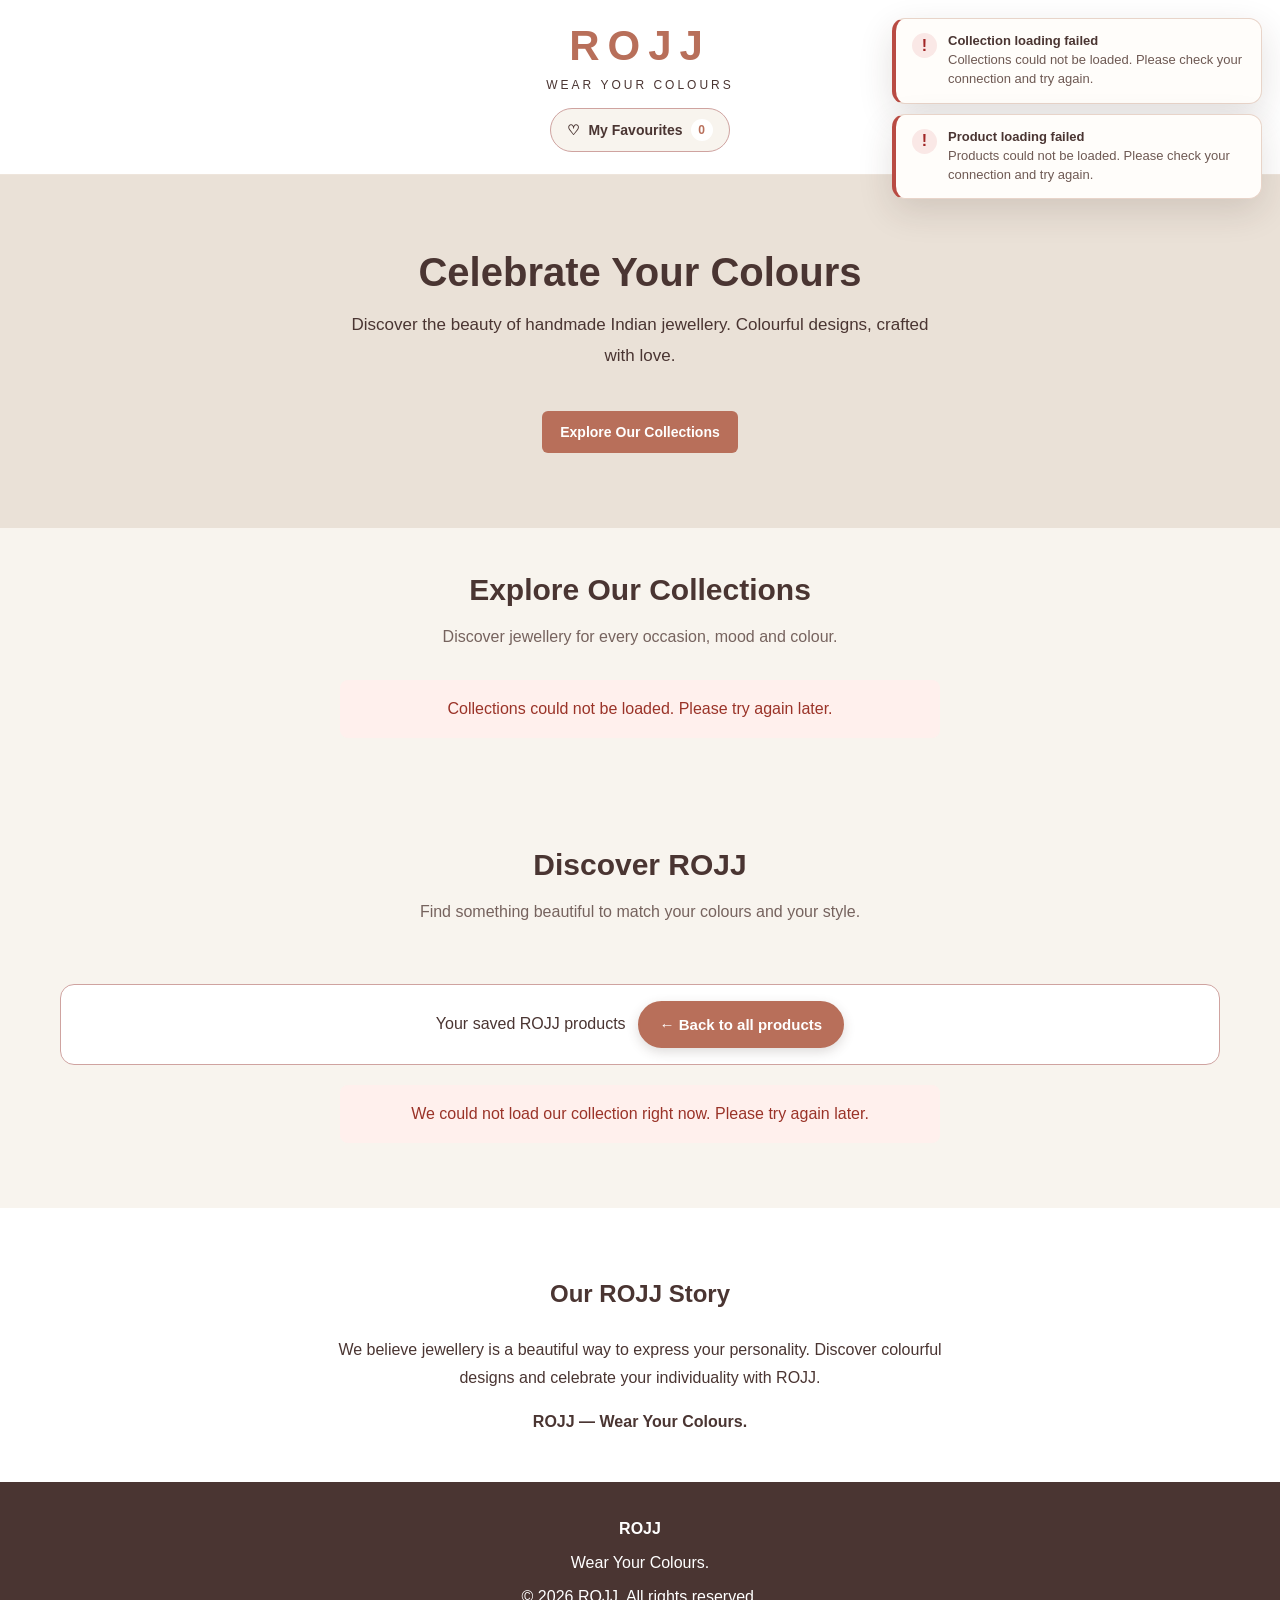
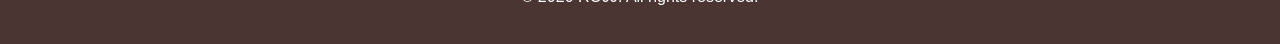
==== index.html @ 96a54e01 "Update index.html" ====
<!DOCTYPE html>
<html lang="en">
<head>
<meta charset="UTF-8">
<meta name="viewport" content="width=device-width, initial-scale=1.0">
<meta name="theme-color" content="#F8F4EE">
<title>ROJJ – Wear Your Colours</title>
<meta name="description" content="Discover colourful handmade Indian jewellery by ROJJ. Wear Your Colours.">

<style>
*{box-sizing:border-box}
:root{--terracotta:#B86F5A;--rose:#CFA3A0;--brown:#4A3532;--ivory:#F8F4EE;--sand:#EAE1D7;--white:#FFFFFF}
body{margin:0;font-family:Arial,sans-serif;background:var(--ivory);color:var(--brown)}
header{padding:22px 20px;text-align:center;background:white;border-bottom:1px solid #eee5dc}
.logo{margin:0;font-size:42px;letter-spacing:8px;color:var(--terracotta)}
.tagline{margin-top:8px;letter-spacing:3px;font-size:12px}
.header-actions{display:flex;justify-content:center;margin-top:16px}
.favourites-top-button{display:inline-flex;align-items:center;gap:8px;border:1px solid var(--rose);background:var(--ivory);color:var(--brown);border-radius:999px;padding:10px 16px;font-weight:bold;cursor:pointer;font-size:14px}
.favourites-top-button:hover,.favourites-top-button[aria-pressed="true"]{background:var(--terracotta);color:white}
.favourite-count{display:inline-flex;min-width:22px;height:22px;padding:0 6px;align-items:center;justify-content:center;border-radius:999px;background:white;color:var(--terracotta);font-size:12px}
.hero{text-align:center;padding:75px 20px;background:var(--sand)}
.hero h2{font-size:40px;margin:0 0 15px}
.hero p{font-size:17px;line-height:1.8;max-width:600px;margin:0 auto 22px}
.section{padding:45px 20px;text-align:center;max-width:1200px;margin:auto}
.section-heading{font-size:30px;margin:0 0 12px}
.section-intro{color:#76635e;line-height:1.7;margin-bottom:30px}
#loading,#collections-loading{padding:25px;color:#76635e}
#error-message,#collections-error{display:none;padding:20px;color:#9a3328;background:#fff0ed;border-radius:8px;margin:20px auto;max-width:600px}
#empty-message{display:none;padding:25px;background:white;border-radius:10px;max-width:500px;margin:25px auto}
.collection-grid{display:grid;grid-template-columns:repeat(4,minmax(0,1fr));gap:18px;text-align:left}
.collection-card{display:flex;flex-direction:column;justify-content:center;min-height:145px;padding:24px 18px;border-radius:12px;border:1px solid #eee5dc;background:white;color:var(--brown);text-decoration:none;box-shadow:0 4px 16px #4a35320d;transition:transform .2s}
.collection-card:hover{transform:translateY(-3px)}
.collection-card h3{margin:0 0 8px;color:var(--terracotta);font-size:19px}
.collection-card p{margin:0;color:#76635e;font-size:13px;line-height:1.6}
.product-grid{display:grid;grid-template-columns:repeat(3,minmax(0,1fr));gap:24px;text-align:left}
.product{background:white;border-radius:12px;overflow:hidden;border:1px solid #eee5dc;box-shadow:0 4px 16px #4a35320d;display:flex;flex-direction:column}
.product-image,.image-placeholder{width:100%;height:260px;object-fit:cover;background:var(--sand);display:flex;justify-content:center;align-items:center;text-align:center;color:var(--terracotta);font-size:25px;letter-spacing:5px}
.product-image{display:block}
  /* ROJJ 3-image product gallery */
.product-gallery{
  position:relative;
  width:100%;
  height:260px;
  background:var(--sand);
  overflow:hidden;
}
.product-gallery .product-image{
  width:100%;
  height:100%;
  object-fit:cover;
  cursor:zoom-in;
}
.gallery-arrow{
  position:absolute;
  top:50%;
  transform:translateY(-50%);
  width:36px;
  height:36px;
  border:0;
  border-radius:50%;
  background:#fffdfaE8;
  color:#4A3532;
  font-size:23px;
  cursor:pointer;
  box-shadow:0 2px 10px #0002;
}
.gallery-prev{left:10px}
.gallery-next{right:10px}
.gallery-count{
  position:absolute;
  bottom:10px;
  right:10px;
  background:#4A3532CC;
  color:white;
  padding:5px 10px;
  border-radius:20px;
  font-size:12px;
}
@media(max-width:800px){
  .product-gallery{height:220px}
}
@media(max-width:520px){
  .product-gallery{height:280px}
}
.product-details{padding:20px;display:flex;flex-direction:column;flex-grow:1}
.product-category{font-size:11px;letter-spacing:1.5px;text-transform:uppercase;color:var(--terracotta);margin-bottom:8px}
.product h3{font-size:19px;margin:0 0 10px;line-height:1.4}
.description{color:#76635e;font-size:14px;line-height:1.6;margin:0 0 15px}
.price-row{display:flex;align-items:center;flex-wrap:wrap;gap:9px;margin-top:auto}
.price{font-size:22px;color:var(--terracotta);font-weight:bold}
.mrp{color:#958681;font-size:14px;text-decoration:line-through}
.badge{display:inline-block;font-size:10px;letter-spacing:1px;padding:5px 8px;margin-bottom:10px;background:#f5e4dc;color:var(--brown);border-radius:4px;align-self:flex-start}
.button{display:inline-block;text-align:center;padding:13px 18px;background:var(--terracotta);color:white;text-decoration:none;border-radius:6px;margin-top:18px;font-weight:bold;border:0;cursor:pointer;font-size:14px}
.button:hover{background:var(--brown)}
.product .button,.favourite-button{width:100%}
.favourite-button{margin-top:12px;padding:11px 14px;border:1px solid var(--rose);border-radius:6px;background:white;color:var(--brown);cursor:pointer;font-weight:bold;font-size:14px}
.favourite-button:hover,.favourite-button.is-saved{background:#f8e9e7;color:#9f3e46;border-color:#d9a3a5}
.favourites-toolbar{display:flex;align-items:center;justify-content:center;gap:12px;flex-wrap:wrap;margin:0 0 20px;padding:16px;background:white;border:1px solid var(--rose);border-radius:14px}
.back-to-products{border:2px solid var(--terracotta);background:var(--terracotta);color:white;font-weight:bold;cursor:pointer;padding:13px 20px;border-radius:999px;font-size:15px;box-shadow:0 4px 12px #4a35322e}
.back-to-products:hover{background:var(--brown);border-color:var(--brown)}
.order-modal[hidden]{display:none!important}
.order-modal{position:fixed;inset:0;z-index:9999;display:flex;align-items:center;justify-content:center;padding:18px;background:#2318169e}
.order-modal-panel{position:relative;width:100%;max-width:540px;max-height:92vh;overflow-y:auto;background:white;border-radius:18px;padding:26px;text-align:left;box-shadow:0 16px 50px #0004}
.order-modal-panel h2{margin:0 34px 8px 0;color:var(--brown)}
.order-modal-panel p{line-height:1.5}
.order-close{position:absolute;right:14px;top:10px;border:0;background:#f5e9e5;border-radius:50%;width:38px;height:38px;font-size:24px;cursor:pointer}
.order-form label{display:block;font-weight:bold;margin:15px 0 7px;color:var(--brown)}
.order-form input,.order-form textarea{width:100%;padding:13px 14px;border:1px solid #d8c9c0;border-radius:10px;font:inherit;background:#fffdfa;color:var(--brown);transition:border-color .18s,box-shadow .18s,background .18s}
.order-form input:focus,.order-form textarea:focus{outline:none;border-color:var(--terracotta);background:#fff;box-shadow:0 0 0 3px #b86f5a24}
.order-form input[aria-invalid="true"]{border-color:#b42318;background:#fffafa}
.order-field-error{display:none;color:#a12626;font-size:13px;line-height:1.45;margin:6px 2px 0}
.order-field-error.visible{display:block}
.order-form input::placeholder{color:#a39791}
.order-modal-panel{background:linear-gradient(145deg,#fffdfa 0%,#fff 60%,#fbf2ed 100%);border:1px solid #eadbd2}
.order-modal-panel>p{color:#76635e}
#rojj-toast-region{position:fixed;top:18px;right:18px;z-index:20000;display:flex;flex-direction:column;gap:10px;width:min(370px,calc(100vw - 28px));pointer-events:none}
.rojj-toast{display:flex;align-items:flex-start;gap:11px;padding:14px 16px;background:#fffdfa;color:var(--brown);border:1px solid #e8d4c9;border-left:4px solid var(--terracotta);border-radius:13px;box-shadow:0 12px 35px #39231f24;animation:rojjToastIn .24s ease-out both;pointer-events:auto}
.rojj-toast-success{border-left-color:#64866a}.rojj-toast-error{border-left-color:#b94b43}
.rojj-toast-icon{display:flex;flex:0 0 25px;width:25px;height:25px;align-items:center;justify-content:center;border-radius:50%;background:#f5e5de;color:var(--terracotta);font-weight:bold}
.rojj-toast-success .rojj-toast-icon{background:#e8f2e7;color:#3c7445}.rojj-toast-error .rojj-toast-icon{background:#fae8e6;color:#a12626}
.rojj-toast-title{font-size:13px;font-weight:700;margin:0 0 3px}.rojj-toast-message{font-size:13px;line-height:1.45;color:#6e5953}
.rojj-toast-leaving{animation:rojjToastOut .45s ease-in forwards}
@keyframes rojjToastIn{from{opacity:0;transform:translateY(-8px)}to{opacity:1;transform:translateY(0)}}
@keyframes rojjToastOut{to{opacity:0;transform:translateY(-8px)}}
.order-submit{background:var(--terracotta);box-shadow:0 5px 14px #b86f5a30;transition:background .18s,transform .18s}
.order-submit:hover{background:var(--brown);transform:translateY(-1px)}
.order-form textarea{min-height:65px;resize:vertical}
.optional-label{font-weight:normal;color:#76635e;font-size:12px}
.form-error{display:none;color:#a12626;font-size:13px;margin:7px 0 0}
.order-submit{width:100%;margin-top:18px;padding:14px;border:0;border-radius:9px;background:var(--terracotta);color:white;font-size:16px;font-weight:bold;cursor:pointer}
.order-submit:disabled{opacity:.65;cursor:wait}
  .order-back{
  display:block;
  width:100%;
  margin-top:10px;
  padding:13px 16px;
  border:1px solid #CFA3A0;
  border-radius:9px;
  background:#FFF9F5;
  color:#4A3532;
  font-size:15px;
  font-weight:600;
  cursor:pointer;
  transition:background .2s,transform .2s;
}
.order-back:hover{
  background:#F5E8E1;
  transform:translateY(-1px);
}
.story{background:white;padding:45px 20px;text-align:center;line-height:1.8}
.story p{max-width:650px;margin:15px auto}
footer{padding:28px 20px;text-align:center;background:var(--brown);color:white;line-height:1.8}
footer p{margin:5px}
@media(max-width:800px){.collection-grid{grid-template-columns:repeat(2,minmax(0,1fr));gap:14px}.product-grid{grid-template-columns:repeat(2,minmax(0,1fr));gap:16px}.product-image,.image-placeholder{height:220px}}
@media(max-width:520px){.collection-grid{grid-template-columns:1fr;max-width:380px;margin:auto}.collection-card{min-height:110px}.logo{font-size:36px}.hero{padding:55px 18px}.hero h2{font-size:30px}.hero p{font-size:15px}.section{padding:35px 14px}.section-heading{font-size:25px}.product-grid{grid-template-columns:1fr;max-width:380px;margin:auto}.product-image,.image-placeholder{height:280px}.order-modal{padding:8px}.order-modal-panel{padding:22px 18px;max-height:96vh}}

/* Permanent quantity up/down controls */
.quantity-control {
  display: flex;
  align-items: stretch;
  width: 100%;
  border: 1px solid #d8c9c0;
  border-radius: 10px;
  overflow: hidden;
  background: #fffdfa;
}
.quantity-control:focus-within {
  border-color: var(--terracotta);
  box-shadow: 0 0 0 3px #b86f5a24;
}
.quantity-control input#order-quantity {
  flex: 1;
  min-width: 0;
  border: 0;
  border-radius: 0;
  box-shadow: none;
  appearance: textfield;
  -moz-appearance: textfield;
}
.quantity-control input#order-quantity::-webkit-inner-spin-button,
.quantity-control input#order-quantity::-webkit-outer-spin-button {
  -webkit-appearance: none;
  margin: 0;
}
.quantity-stepper {
  display: flex;
  flex-direction: column;
  width: 42px;
  flex-shrink: 0;
  border-left: 1px solid #e4c9bc;
}
.quantity-stepper button {
  flex: 1;
  min-height: 24px;
  padding: 0;
  border: 0;
  background: #f5e8e1;
  color: #4A3532;
  font-size: 13px;
  font-weight: bold;
  cursor: pointer;
}
.quantity-stepper button:hover {
  background: #e8c9bb;
}
.quantity-stepper button:active {
  background: #d9ad9a;
}
.quantity-stepper button + button {
  border-top: 1px solid #e4c9bc;
}
/* ROJJ category filter buttons */
.category-filters {
  display: flex;
  flex-wrap: wrap;
  justify-content: center;
  gap: 10px;
  margin: 24px auto 28px;
  max-width: 1000px;
}
.category-filter-btn {
  border: 1px solid #CFA3A0;
  background: #fffdfa;
  color: #4A3532;
  border-radius: 999px;
  padding: 10px 18px;
  font-size: 14px;
  font-weight: 600;
  cursor: pointer;
  transition: background .2s, color .2s, border-color .2s;
}
.category-filter-btn:hover {
  background: #f5e8e1;
  border-color: #B86F5A;
}
.category-filter-btn.active {
  background: #B86F5A;
  color: #FFFFFF;
  border-color: #B86F5A;
}
.category-filter-btn:focus-visible {
  outline: 3px solid #b86f5a55;
  outline-offset: 3px;
}
@media(max-width:520px) {
  .category-filters {
    gap: 8px;
    margin: 18px auto 22px;
  }
  .category-filter-btn {
    padding: 9px 14px;
    font-size: 13px;
  }
}
</style>
</head>
<body>

<header>
  <h1 class="logo">ROJJ</h1>
  <div class="tagline">WEAR YOUR COLOURS</div>
  <div class="header-actions">
    <button type="button" class="favourites-top-button" id="my-favourites-button" aria-pressed="false">
      <span aria-hidden="true">♡</span> My Favourites
      <span class="favourite-count" id="favourite-count">0</span>
    </button>
  </div>
</header>

<section class="hero">
  <h2>Celebrate Your Colours</h2>
  <p>Discover the beauty of handmade Indian jewellery. Colourful designs, crafted with love.</p>
  <a href="#collections" class="button">Explore Our Collections</a>
</section>

<section class="section" id="collections">
  <h2 class="section-heading">Explore Our Collections</h2>
  <p class="section-intro">Discover jewellery for every occasion, mood and colour.</p>
  <div id="collections-loading">Loading collections...</div>
  <div id="collections-error">Collections could not be loaded. Please try again later.</div>
  <div class="collection-grid" id="collections-grid"></div>
</section>

<section class="section" id="products">
  <h2 class="section-heading">Discover ROJJ</h2>
  <p class="section-intro" id="products-intro">Find something beautiful to match your colours and your style.</p>
  <div class="category-filters" id="category-filters" aria-label="Filter products by category"></div>
  <div class="favourites-toolbar" id="favourites-toolbar" hidden>
    <span id="favourites-status">Your saved ROJJ products</span>
    <button type="button" class="back-to-products" id="back-to-products">← Back to all products</button>
  </div>
  <div id="loading">Loading our collection...</div>
  <div id="error-message">We could not load our collection right now. Please try again later.</div>
  <div id="empty-message">
    <h3>Our Collection Is Coming Soon</h3>
    <p>We are preparing something beautiful for you.</p>
  </div>
  <div class="product-grid" id="product-grid"></div>
</section>

<section class="story">
  <h2>Our ROJJ Story</h2>
  <p>We believe jewellery is a beautiful way to express your personality. Discover colourful designs and celebrate your individuality with ROJJ.</p>
  <strong>ROJJ — Wear Your Colours.</strong>
</section>

<footer>
  <p><strong>ROJJ</strong></p>
  <p>Wear Your Colours.</p>
  <p>© <span id="year"></span> ROJJ. All rights reserved.</p>
</footer>

<div id="rojj-toast-region" aria-live="polite" aria-atomic="false"></div>

<div class="order-modal" id="order-modal" hidden>
  <div class="order-modal-panel" role="dialog" aria-modal="true" aria-labelledby="order-modal-title">
    <button type="button" class="order-close" id="order-close" aria-label="Close">×</button>
    <h2 id="order-modal-title">Complete Your ROJJ Order</h2>
    <p id="order-product-summary">Please enter your details before continuing to WhatsApp.</p>
    <form class="order-form" id="order-form" novalidate>
      <label for="customer-name">Your name *</label>
      <input id="customer-name" name="name" autocomplete="name" required maxlength="80" placeholder="Enter your full name">
      <p class="order-field-error" id="customer-name-error"></p>

      <label for="customer-phone">WhatsApp / mobile number *</label>
      <input id="customer-phone" name="phone" type="tel" inputmode="numeric" autocomplete="tel-national" pattern="[6-9][0-9]{9}" required minlength="10" maxlength="10" placeholder="Enter 10-digit mobile number" aria-describedby="customer-phone-error">
      <p class="order-field-error" id="customer-phone-error"></p>

      <label for="customer-village">Village / Town *</label>
      <input id="customer-village" name="village" autocomplete="address-level3" required maxlength="100" placeholder="Enter village or town">
      <p class="order-field-error" id="customer-village-error"></p>

      <label for="customer-post-office">Post Office *</label>
      <input id="customer-post-office" name="postOffice" required maxlength="100" placeholder="Enter post office">
      <p class="order-field-error" id="customer-post-office-error"></p>

      <label for="customer-ps">Police Station (P.S.) *</label>
      <input id="customer-ps" name="policeStation" required maxlength="100" placeholder="Enter police station">
      <p class="order-field-error" id="customer-ps-error"></p>

      <label for="customer-district">District *</label>
      <input id="customer-district" name="district" autocomplete="address-level2" required maxlength="100" placeholder="Enter district">
      <p class="order-field-error" id="customer-district-error"></p>

      <label for="customer-state">State *</label>
      <input id="customer-state" name="state" autocomplete="address-level1" required maxlength="100" placeholder="Enter state">
      <p class="order-field-error" id="customer-state-error"></p>

      <label for="customer-pin">PIN Code *</label>
      <input id="customer-pin" name="pin" type="text" inputmode="numeric" autocomplete="postal-code" pattern="[1-9][0-9]{5}" minlength="6" maxlength="6" required placeholder="Enter 6-digit PIN code">
      <p class="order-field-error" id="customer-pin-error"></p>

      <label for="customer-landmark">Landmark <span class="optional-label">(Optional)</span></label>
      <input id="customer-landmark" name="landmark" maxlength="150" placeholder="Nearby landmark, if any">

      <label for="order-quantity">Quantity *</label>
      <div class="quantity-control">
        <input id="order-quantity" name="quantity" type="number" inputmode="numeric" min="1" max="10" step="1" value="1" required>
        <div class="quantity-stepper">
          <button type="button" id="quantity-up" aria-label="Increase quantity">▲</button>
          <button type="button" id="quantity-down" aria-label="Decrease quantity">▼</button>
        </div>
      </div>
      <p class="order-field-error" id="order-quantity-error"></p>

      <div id="order-total-box" style="margin-top:14px;padding:14px 16px;background:#f5e8e1;border:1px solid #e4c9bc;border-radius:10px;display:flex;justify-content:space-between;align-items:center;">
        <span style="font-weight:600;color:#4A3532;">Total Price</span>
        <strong id="order-total-price" style="font-size:22px;color:#B86F5A;">₹0</strong>
      </div>

      <button class="order-submit" id="order-submit" type="submit">Continue to WhatsApp to Order</button>
      <button type="button" class="order-back" id="order-back">← Back to ROJJ</button>
    </form>
  </div>
</div>

<script>
const ROJJ_API_URL = "https://script.google.com/macros/s/AKfycbyHFBZTUBauy9xfAhP7OEUsbEZzeHp523P2dWm5EHGLHvwYrXKt_eUSLIAwNSaspq0i/exec";
const ROJJ_WHATSAPP_NUMBER = "919836697502";
const ROJJ_FAVOURITES_KEY = "rojj_favourite_product_ids_v1";
let rojjAllProducts = [];
let showingFavouritesOnly = false;
let selectedCategory = "All";
let selectedCollection = "All";
let rojjSelectedOrderProduct = null;

function updateOrderTotal() {
  const quantity = Number(document.getElementById("order-quantity").value) || 0;
  const productPrice = Number(rojjSelectedOrderProduct?.price) || 0;
  document.getElementById("order-total-price").textContent =
    "₹" + (quantity * productPrice).toLocaleString("en-IN");
}

function rojjToast(message, title = "ROJJ", type = "info") {
  const region = document.getElementById("rojj-toast-region");
  if (!region) return;
  const toast = document.createElement("div");
  toast.className = "rojj-toast" + (type === "error" ? " rojj-toast-error" : type === "success" ? " rojj-toast-success" : "");
  const icon = document.createElement("span");
  icon.className = "rojj-toast-icon";
  icon.textContent = type === "error" ? "!" : type === "success" ? "✓" : "i";
  const content = document.createElement("div");
  const heading = document.createElement("div");
  heading.className = "rojj-toast-title";
  heading.textContent = title;
  const body = document.createElement("div");
  body.className = "rojj-toast-message";
  body.textContent = message;
  content.append(heading, body);
  toast.append(icon, content);
  region.appendChild(toast);
  setTimeout(() => {
    if (!toast.isConnected) return;
    toast.classList.add("rojj-toast-leaving");
    toast.addEventListener("animationend", () => toast.remove(), {once:true});
    setTimeout(() => toast.remove(), 500);
  }, 3000);
}

function setFieldError(id, message) {
  const field = document.getElementById(id);
  const error = document.getElementById(id + "-error");

  if (field) {
    field.setAttribute("aria-invalid", message ? "true" : "false");
  }

  if (error) {
    error.textContent = "";
    error.classList.remove("visible");
  }
}

function clearOrderFieldErrors() {
  ["customer-name","customer-phone","customer-village","customer-post-office","customer-ps","customer-district","customer-state","customer-pin","order-quantity"].forEach(id => setFieldError(id, ""));
}

function getFavouriteIds() {
  try {
    const saved = JSON.parse(localStorage.getItem(ROJJ_FAVOURITES_KEY) || "[]");
    return Array.isArray(saved) ? saved.map(String) : [];
  } catch (error) { return []; }
}

function saveFavouriteIds(ids) {
  try {
    localStorage.setItem(ROJJ_FAVOURITES_KEY, JSON.stringify(ids));
    updateFavouriteCount();
    return true;
  } catch (error) {
    rojjToast("Your browser could not save favourites. Please check browser storage settings.", "Could not save favourites", "error");
    return false;
  }
}

function isFavourite(id) { return getFavouriteIds().includes(String(id)); }

function updateFavouriteCount() {
  document.getElementById("favourite-count").textContent = String(getFavouriteIds().length);
  document.getElementById("my-favourites-button").setAttribute("aria-pressed", String(showingFavouritesOnly));
}

function toggleFavourite(product) {
  const id = String(product.id);
  let ids = getFavouriteIds();
  const wasSaved = ids.includes(id);
  ids = wasSaved ? ids.filter(savedId => savedId !== id) : [...ids, id];
  if (saveFavouriteIds(ids)) {
    renderProducts();
    rojjToast(wasSaved ? "Removed from your saved favourites." : "Saved to your favourites on this device.", wasSaved ? "Removed from Favourites" : "Added to Favourites", "success");
  }
}

function renderCategoryFilters() {
  const container = document.getElementById("category-filters");
  if (!container) return;

  const categories = [
    "All",
    ...new Set(
      rojjAllProducts
        .map(p => String(p.category || "").trim())
        .filter(Boolean)
    )
  ];

  if (!categories.includes(selectedCategory)) {
    selectedCategory = "All";
  }

  container.replaceChildren();

  categories.forEach(category => {
    const button = document.createElement("button");
    button.type = "button";
    button.className =
      "category-filter-btn" +
      (category === selectedCategory ? " active" : "");
    button.textContent = category;
    button.setAttribute(
      "aria-pressed",
      String(category === selectedCategory)
    );

    button.addEventListener("click", () => {
      selectedCategory = category;
      renderProducts();
    });

    container.appendChild(button);
  });
}

function renderProducts() {
  const grid = document.getElementById("product-grid");
  const empty = document.getElementById("empty-message");
  const ids = getFavouriteIds();
  renderCategoryFilters();

  const products = rojjAllProducts.filter(p => {
    const matchesFavourite =
      !showingFavouritesOnly || ids.includes(String(p.id));

    const matchesCategory =
      selectedCategory === "All" ||
      String(p.category || "").trim() === selectedCategory;

    const matchesCollection =
      selectedCollection === "All" ||
      String(p.collection || "").trim().toLowerCase() ===
        selectedCollection.trim().toLowerCase();

    return matchesFavourite && matchesCategory && matchesCollection;
  });

  document.getElementById("favourites-toolbar").hidden = !showingFavouritesOnly;
  document.getElementById("products-intro").textContent = showingFavouritesOnly
    ? "Your favourite ROJJ pieces, saved on this device."
    : "Find something beautiful to match your colours and your style.";
  document.getElementById("favourites-status").textContent = products.length
    ? products.length + (products.length === 1 ? " saved product" : " saved products")
    : "You haven't saved any favourites yet.";

  document.getElementById("loading").style.display = "none";
  document.getElementById("error-message").style.display = "none";
  empty.style.display = products.length ? "none" : "block";

  if (showingFavouritesOnly && products.length === 0) {
    empty.querySelector("h3").textContent = "No Favourites Yet";
    empty.querySelector("p").textContent = "Tap ♡ Add to Favourites on any product to save it here.";
  } else {
    empty.querySelector("h3").textContent = "Our Collection Is Coming Soon";
    empty.querySelector("p").textContent = "We are preparing something beautiful for you.";
  }

  const fragment = document.createDocumentFragment();
  products.forEach(product => fragment.appendChild(createProductCard(product)));
  grid.replaceChildren(fragment);
  updateFavouriteCount();
}

document.getElementById("my-favourites-button").addEventListener("click", () => {
  showingFavouritesOnly = !showingFavouritesOnly;
  renderProducts();
  document.getElementById("products").scrollIntoView({behavior:"smooth"});
});

document.getElementById("back-to-products").addEventListener("click", () => {
  showingFavouritesOnly = false;
  selectedCategory = "All";
  selectedCollection = "All";
  renderProducts();
  document.getElementById("products").scrollIntoView({behavior:"smooth"});
});

document.getElementById("year").textContent = new Date().getFullYear();
  function openOrderModal(product) {
  clearOrderFieldErrors();
  rojjSelectedOrderProduct = product;
  document.getElementById("order-product-summary").textContent =
    (product.name || "ROJJ Jewellery") + " — ₹" +
    Number(product.price || 0).toLocaleString("en-IN") +
    " each. Please enter your details.";
  document.getElementById("order-quantity").value = "1";
  updateOrderTotal();
  document.getElementById("customer-phone").setCustomValidity("");
  document.getElementById("order-modal").hidden = false;
  document.body.style.overflow = "hidden";
  document.getElementById("customer-name").focus();
}

function closeOrderModal() {
  document.getElementById("order-modal").hidden = true;
  document.body.style.overflow = "";
}

document.getElementById("order-close").addEventListener("click", closeOrderModal);
  document.getElementById("order-back").addEventListener("click", closeOrderModal);
document.getElementById("order-modal").addEventListener("click", event => {
  if (event.target.id === "order-modal") closeOrderModal();
});
document.addEventListener("keydown", event => {
  if (event.key === "Escape" && !document.getElementById("order-modal").hidden) closeOrderModal();
});

const phoneInput = document.getElementById("customer-phone");
document.getElementById("order-quantity").addEventListener("input", updateOrderTotal);

const quantityField = document.getElementById("order-quantity");

document.getElementById("quantity-up").addEventListener("click", () => {
  const current = Number(quantityField.value) || 1;
  quantityField.value = Math.min(10, Math.floor(current) + 1);
  quantityField.dispatchEvent(new Event("input", { bubbles: true }));
});

document.getElementById("quantity-down").addEventListener("click", () => {
  const current = Number(quantityField.value) || 1;
  quantityField.value = Math.max(1, Math.ceil(current) - 1);
  quantityField.dispatchEvent(new Event("input", { bubbles: true }));
});

document.getElementById("order-form").querySelectorAll("input").forEach(input => {
  input.addEventListener("input", () => {
    setFieldError(input.id, "");
    if (input.id === "customer-phone") input.value = input.value.replace(/\D/g, "").slice(0, 10);
    if (input.id === "customer-pin") input.value = input.value.replace(/\D/g, "").slice(0, 6);
  });
});

document.getElementById("order-form").addEventListener("submit", async event => {
  event.preventDefault();
  if (!rojjSelectedOrderProduct) return;

  const name = document.getElementById("customer-name").value.trim();
  const phone = phoneInput.value.trim();
  const village = document.getElementById("customer-village").value.trim();
  const postOffice = document.getElementById("customer-post-office").value.trim();
  const policeStation = document.getElementById("customer-ps").value.trim();
  const district = document.getElementById("customer-district").value.trim();
  const state = document.getElementById("customer-state").value.trim();
  const pin = document.getElementById("customer-pin").value.trim();
  const landmark = document.getElementById("customer-landmark").value.trim();
  const quantityInput = document.getElementById("order-quantity");
  const quantity = Number(quantityInput.value);

  clearOrderFieldErrors();

  const requiredFields = [
    ["customer-name", name, "Please enter your name."],
    ["customer-village", village, "Please enter your village or town."],
    ["customer-post-office", postOffice, "Please enter your post office."],
    ["customer-ps", policeStation, "Please enter your police station."],
    ["customer-district", district, "Please enter your district."],
    ["customer-state", state, "Please enter your state."],
    ["customer-pin", pin, "Please enter your 6-digit PIN code."]
  ];

  for (const [id, value, messageText] of requiredFields) {
    if (!value) {
      setFieldError(id, messageText);
      rojjToast(messageText, "Required field", "error");
      document.getElementById(id).focus();
      return;
    }
  }

  if (!/^[6-9][0-9]{9}$/.test(phone)) {
    const messageText = "Enter exactly 10 digits, starting with 6, 7, 8 or 9.";
    setFieldError("customer-phone", messageText);
    rojjToast("Please enter a valid 10-digit Indian mobile number.", "Check mobile number", "error");
    phoneInput.focus();
    return;
  }

  const blockedPhones = new Set([
    "1234567890","0123456789","9876543210","0987654321",
    "1122334455","1234512345","1111111111","2222222222",
    "3333333333","4444444444","5555555555","6666666666",
    "7777777777","8888888888","9999999999","0000000000"
  ]);

  if (blockedPhones.has(phone) || /^(\d)\1{9}$/.test(phone) || /^(\d{2})\1{4}$/.test(phone)) {
    const messageText = "This number looks abnormal or like a sample number. Please enter your real mobile number.";
    setFieldError("customer-phone", messageText);
    rojjToast(messageText, "Check mobile number", "error");
    phoneInput.focus();
    return;
  }

  if (!/^[1-9][0-9]{5}$/.test(pin)) {
    const messageText = "Enter a valid 6-digit PIN code.";
    setFieldError("customer-pin", messageText);
    rojjToast(messageText, "Check PIN code", "error");
    document.getElementById("customer-pin").focus();
    return;
  }

  if (!Number.isInteger(quantity) || quantity < 1 || quantity > 10) {
    const messageText = "Quantity must be a whole number between 1 and 10.";
    setFieldError("order-quantity", messageText);
    rojjToast(messageText, "Check quantity", "error");
    quantityInput.focus();
    return;
  }

  const product = rojjSelectedOrderProduct;
  const unitPrice = Number(product.price || 0);
  const total = unitPrice * quantity;

  const customerAddress = [
    "Village/Town: " + village,
    "Post Office: " + postOffice,
    "Police Station (P.S.): " + policeStation,
    "District: " + district,
    "State: " + state,
    "PIN: " + pin,
    landmark ? "Landmark: " + landmark : ""
  ].filter(Boolean).join(", ");

  const message =
    "Please tap SEND in WhatsApp to complete your order.\n\n" +
"Hello ROJJ! I would like to place an order.\n\n" +
    "Product: " + (product.name || "ROJJ Jewellery") + "\n" +
    "Product ID: " + (product.id || "N/A") + "\n" +
    "Category: " + (product.category || "Jewellery") + "\n" +
    "Quantity: " + quantity + "\n" +
    "Price each: ₹" + unitPrice.toLocaleString("en-IN") + "\n" +
    "TOTAL: ₹" + total.toLocaleString("en-IN") + "\n\n" +
    "CUSTOMER DETAILS\n" +
    "Name: " + name + "\n" +
    "Mobile: +91 " + phone + "\n" +
    "Village / Town: " + village + "\n" +
    "Post Office: " + postOffice + "\n" +
    "Police Station (P.S.): " + policeStation + "\n" +
    "District: " + district + "\n" +
    "State: " + state + "\n" +
    "PIN Code: " + pin +
    (landmark ? "\nLandmark: " + landmark : "") +
    "\n\nClick below to complete your payment:\n" +
    "PAYMENT LINK: https://tinyurl.com/Complete-payment-Now\n\n" +
    "Pay Rs. " + total.toLocaleString("en-IN") + " to confirm your order.\n\n" +
    "IMPORTANT: AFTER PAYMENT, PLEASE SEND YOUR PAYMENT SCREENSHOT HERE.\n\n" +
    "Thank you for choosing ROJJ.\n" +
    "ROJJ - Wear Your Colours.";

  const whatsappUrl =
    "https://wa.me/" + ROJJ_WHATSAPP_NUMBER + "?text=" + encodeURIComponent(message);

  const submit = document.getElementById("order-submit");
  submit.disabled = true;
  submit.textContent = "Saving order & opening WhatsApp…";

  try {
    const orderPayload = {
      customerName: name,
      whatsappNumber: phone,
      productId: String(product.id || ""),
      quantity: quantity,
      customerAddress: customerAddress,
      notes: "Website order — awaiting WhatsApp/payment confirmation",
      websiteFormStartedAt: Date.now()
    };

    await fetch(ROJJ_API_URL, {
      method: "POST",
      mode: "no-cors",
      headers: { "Content-Type": "text/plain;charset=UTF-8" },
      body: JSON.stringify(orderPayload)
    });

    rojjToast(
      "Order details submitted. Please send the WhatsApp message to continue.",
      "Continue your order",
      "success"
    );

    const win = window.open(whatsappUrl, "_blank");
    if (!win) window.location.href = whatsappUrl;
    closeOrderModal();

  } catch (error) {
    console.error("ROJJ order submission error:", error);
    rojjToast(
      "We could not submit your order details. Please try again before opening WhatsApp.",
      "Order not submitted",
      "error"
    );
  } finally {
    submit.disabled = false;
    submit.textContent = "Continue to WhatsApp to Order";
  }
});

function makeElement(tag, className, text) {
  const element = document.createElement(tag);
  if (className) element.className = className;
  if (text !== undefined && text !== null) element.textContent = text;
  return element;
}

function openProductImageViewer(images, startIndex, productName) {
  const validImages = images.filter(Boolean);
  if (!validImages.length) return;

  let currentIndex = Math.min(startIndex, validImages.length - 1);

  const viewer = document.createElement("div");
  viewer.style.cssText = `
    position:fixed;inset:0;z-index:30000;
    background:#211916;display:flex;
    align-items:center;justify-content:center;
    flex-direction:column;
    padding:65px 20px;
  `;

  const mainImage = document.createElement("img");
  mainImage.alt = productName || "ROJJ jewellery";
  mainImage.style.cssText =
    "max-width:100%;max-height:100%;object-fit:contain;";

  const close = document.createElement("button");
  close.textContent = "×";
  close.setAttribute("aria-label", "Close image viewer");
  close.style.cssText = `
    position:absolute;top:18px;left:18px;
    width:44px;height:44px;border:0;
    border-radius:50%;background:white;
    color:#4A3532;font-size:32px;cursor:pointer;
  `;

  const previous = document.createElement("button");
  previous.textContent = "‹";
  previous.style.cssText = `
    position:absolute;left:15px;top:50%;
    width:42px;height:42px;border:0;
    border-radius:50%;background:#ffffffdd;
    color:#4A3532;font-size:30px;cursor:pointer;
  `;

  const next = document.createElement("button");
  next.textContent = "›";
  next.style.cssText = `
    position:absolute;right:15px;top:50%;
    width:42px;height:42px;border:0;
    border-radius:50%;background:#ffffffdd;
    color:#4A3532;font-size:30px;cursor:pointer;
  `;
  
const backButton = document.createElement("button");
backButton.textContent = "← Back to Product";
backButton.style.cssText = `
  margin-top:16px;
  padding:12px 32px;
  border:0;
  border-radius:25px;
  background:#B86F5A;
  color:white;
  font-size:15px;
  font-weight:600;
  cursor:pointer;
  box-shadow:0 4px 12px #0003;
`;
backButton.addEventListener("click", closeViewer);

  const counter = document.createElement("div");
  counter.style.cssText = `
    position:absolute;bottom:18px;color:white;
    font-size:14px;background:#4A3532;
    padding:8px 16px;border-radius:20px;
  `;

  function updateImage() {
    mainImage.src = validImages[currentIndex];
    counter.textContent = (currentIndex + 1) + " / " + validImages.length;
    previous.style.display = validImages.length > 1 ? "block" : "none";
    next.style.display = validImages.length > 1 ? "block" : "none";
  }

  function showPrevious() {
    currentIndex = (currentIndex - 1 + validImages.length) % validImages.length;
    updateImage();
  }

  function showNext() {
    currentIndex = (currentIndex + 1) % validImages.length;
    updateImage();
  }

  function closeViewer() {
    viewer.remove();
    document.removeEventListener("keydown", handleKey);
    document.body.style.overflow = "";
  }

  function handleKey(event) {
    if (event.key === "Escape") closeViewer();
    if (event.key === "ArrowLeft") showPrevious();
    if (event.key === "ArrowRight") showNext();
  }

  close.addEventListener("click", closeViewer);
  previous.addEventListener("click", showPrevious);
  next.addEventListener("click", showNext);

  viewer.addEventListener("click", function(event) {
    if (event.target === viewer) closeViewer();
  });

  viewer.append(mainImage, close, previous, next, counter);
  document.body.appendChild(viewer);
  document.body.style.overflow = "hidden";
  document.addEventListener("keydown", handleKey);

  updateImage();
}

function createProductCard(product) {
  const card = makeElement("article", "product");

  
if (product.images && product.images.length > 0) {
  const gallery = makeElement("div", "product-gallery");
  let galleryIndex = 0;

  const image = makeElement("img", "product-image");
  image.src = product.images[0];
  image.alt = product.name || "ROJJ jewellery";
  image.loading = "lazy";

  image.onerror = function() {
    image.replaceWith(makeElement("div", "image-placeholder", "ROJJ"));
  };

  gallery.appendChild(image);

  if (product.images.length > 1) {
    const prev = makeElement("button", "gallery-arrow gallery-prev", "‹");
    prev.type = "button";

    const next = makeElement("button", "gallery-arrow gallery-next", "›");
    next.type = "button";

    const count = makeElement("span", "gallery-count", "1 / " + product.images.length);

    prev.addEventListener("click", function(event) {
      event.stopPropagation();
      galleryIndex = (galleryIndex - 1 + product.images.length) % product.images.length;
      image.src = product.images[galleryIndex];
      count.textContent = (galleryIndex + 1) + " / " + product.images.length;
    });

    next.addEventListener("click", function(event) {
      event.stopPropagation();
      galleryIndex = (galleryIndex + 1) % product.images.length;
      image.src = product.images[galleryIndex];
      count.textContent = (galleryIndex + 1) + " / " + product.images.length;
    });

    gallery.append(prev, next, count);
  }

  image.addEventListener("click", function() {
    openProductImageViewer(product.images, galleryIndex, product.name);
  });

  card.appendChild(gallery);
} else {
  card.appendChild(makeElement("div", "image-placeholder", "ROJJ"));
}


  const details = makeElement("div", "product-details");

  if (product.newArrival) details.appendChild(makeElement("span", "badge", "NEW ARRIVAL"));
  else if (product.bestSeller) details.appendChild(makeElement("span", "badge", "BEST SELLER"));
  else if (product.featured) details.appendChild(makeElement("span", "badge", "FEATURED"));

  details.appendChild(makeElement("div", "product-category", product.category || "Jewellery"));
  details.appendChild(makeElement("h3", "", product.name || "ROJJ Jewellery"));

  if (product.description) {
    details.appendChild(makeElement("p", "description", product.description));
  }

  const priceRow = makeElement("div", "price-row");
  priceRow.appendChild(
    makeElement("span", "price", "₹" + Number(product.price || 0).toLocaleString("en-IN"))
  );

  if (Number(product.mrp) > Number(product.price)) {
    priceRow.appendChild(
      makeElement("span", "mrp", "₹" + Number(product.mrp).toLocaleString("en-IN"))
    );
  }

  details.appendChild(priceRow);

  const orderButton = makeElement("button", "button", "Order on WhatsApp");
  orderButton.type = "button";
  orderButton.addEventListener("click", () => openOrderModal(product));
  details.appendChild(orderButton);

  const saved = isFavourite(product.id);
  const favouriteButton = makeElement(
    "button",
    "favourite-button" + (saved ? " is-saved" : ""),
    saved ? "♥ Added to Favourites" : "♡ Add to Favourites"
  );

  favouriteButton.type = "button";
  favouriteButton.setAttribute("aria-pressed", String(saved));
  favouriteButton.addEventListener("click", () => toggleFavourite(product));
  details.appendChild(favouriteButton);

  card.appendChild(details);
  return card;
}

function createCollectionCard(collection) {
  const card = makeElement("a", "collection-card");
  card.href = "#products";
  card.setAttribute("aria-label", "Explore " + (collection.name || "ROJJ collection"));
  card.appendChild(makeElement("h3", "", collection.name || "ROJJ Collection"));
  card.appendChild(makeElement("p", "", collection.description || "Discover this ROJJ collection."));

  card.addEventListener("click", event => {
    event.preventDefault();
    showingFavouritesOnly = false;
    selectedCategory = "All";
    selectedCollection = String(collection.name || "").trim();
    renderProducts();
    document.getElementById("products").scrollIntoView({behavior:"smooth"});
  });

  return card;
}

async function loadROJJCollections() {
  const loading = document.getElementById("collections-loading");
  const error = document.getElementById("collections-error");
  const grid = document.getElementById("collections-grid");

  try {
    const response = await fetch(ROJJ_API_URL + "?action=collections");
    if (!response.ok) throw new Error("Collections API returned an error.");

    const data = await response.json();
    if (!data.success || !Array.isArray(data.collections)) {
      throw new Error("Invalid collection data.");
    }

    loading.style.display = "none";

    if (data.collections.length === 0) {
      grid.appendChild(makeElement("p", "", "Our collections are coming soon."));
      return;
    }

    const fragment = document.createDocumentFragment();
    data.collections.forEach(collection => fragment.appendChild(createCollectionCard(collection)));
    grid.replaceChildren(fragment);

  } catch (errorDetails) {
    console.error("ROJJ collections loading error:", errorDetails);
    loading.style.display = "none";
    error.style.display = "block";
    rojjToast(
      "Collections could not be loaded. Please check your connection and try again.",
      "Collection loading failed",
      "error"
    );
  }
}

async function loadROJJProducts() {
  const loading = document.getElementById("loading");
  const error = document.getElementById("error-message");

  try {
    const response = await fetch(ROJJ_API_URL + "?action=products");
    if (!response.ok) throw new Error("Product API returned an error.");

    const data = await response.json();
    if (!data.success || !Array.isArray(data.products)) {
      throw new Error("Invalid product data.");
    }

    loading.style.display = "none";
    rojjAllProducts = data.products;
    renderProducts();

  } catch (errorDetails) {
    console.error("ROJJ product loading error:", errorDetails);
    loading.style.display = "none";
    error.style.display = "block";
    rojjToast(
      "Products could not be loaded. Please check your connection and try again.",
      "Product loading failed",
      "error"
    );
  }
}

updateFavouriteCount();
loadROJJCollections();
loadROJJProducts();
</script>
</body>
</html>
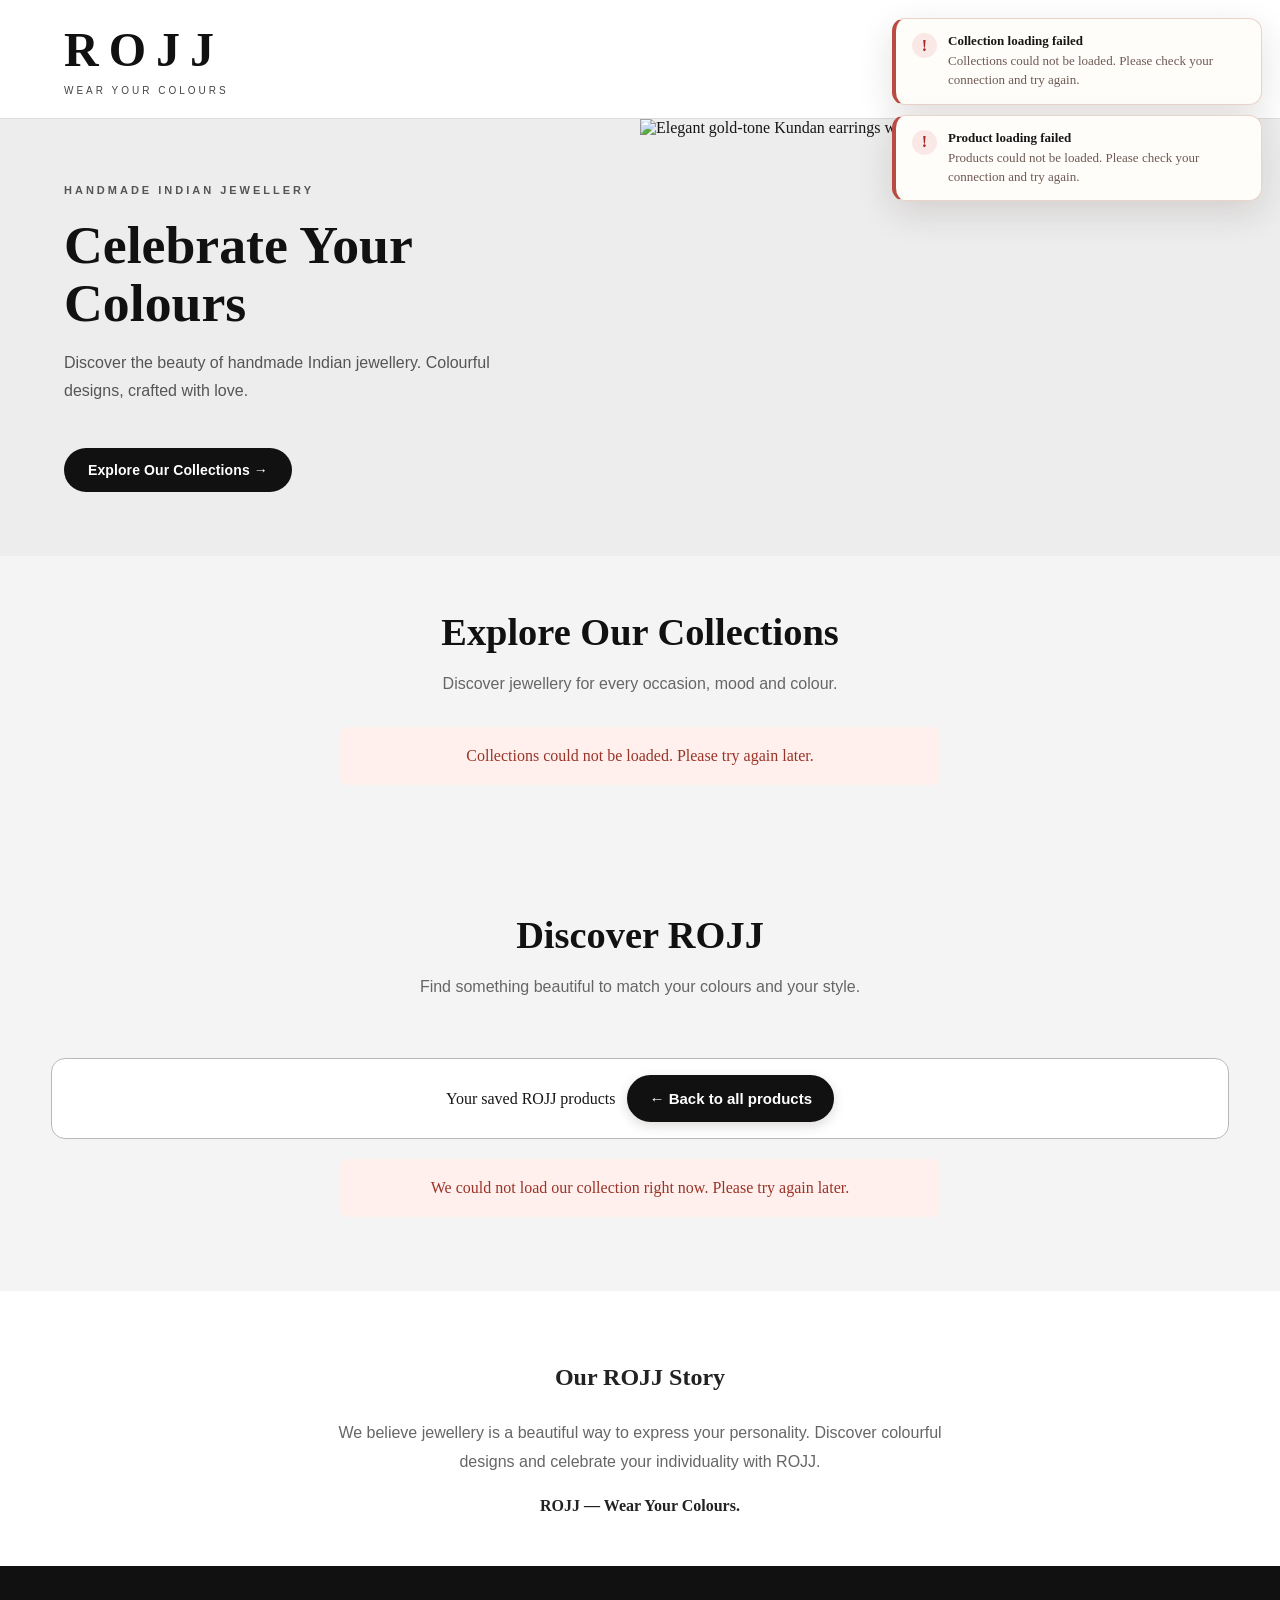
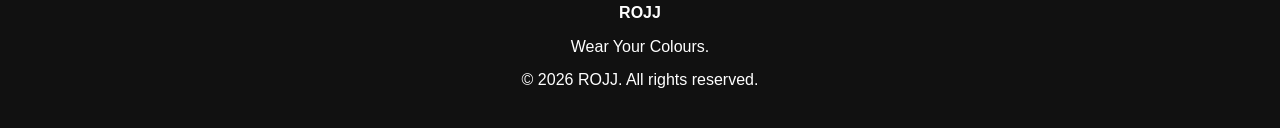
==== commit 1f32bafa: "Update index.html" ====
--- a/index.html
+++ b/index.html
@@ -252,6 +252,114 @@
     font-size: 13px;
   }
 }
+
+
+/* ROJJ premium monochrome visual refresh — styling only */
+:root{--terracotta:#111111;--rose:#b9b9b9;--brown:#171717;--ivory:#f5f5f5;--sand:#e9e9e9;--white:#ffffff}
+body{font-family:Georgia,'Times New Roman',serif;background:#f4f4f4;color:#171717}
+header{position:relative;padding:22px clamp(18px,5vw,72px);text-align:left;background:#fff;border-bottom:1px solid #dedede}
+.logo{font-family:Georgia,'Times New Roman',serif;font-size:48px;letter-spacing:10px;color:#111;margin:0}
+.tagline{font-family:Arial,sans-serif;color:#444;letter-spacing:3px;font-size:10px}
+.header-actions{position:absolute;right:clamp(18px,5vw,72px);top:50%;transform:translateY(-50%);margin:0}
+.favourites-top-button{background:#fff;border:1px solid #bcbcbc;color:#111;border-radius:30px;padding:11px 17px;font-family:Arial,sans-serif}
+.favourites-top-button:hover,.favourites-top-button[aria-pressed="true"]{background:#111;color:#fff}
+.favourite-count{background:#ededed;color:#111}
+.hero{display:grid;grid-template-columns:minmax(0,1fr) minmax(0,1fr);align-items:center;gap:0;text-align:left;padding:0;background:#ededed;min-height:360px;overflow:hidden}
+.hero-copy{padding:clamp(30px,5vw,76px);max-width:680px}
+.hero-eyebrow{font:700 11px/1.4 Arial,sans-serif;letter-spacing:3px;color:#555;margin-bottom:18px}
+.hero h2{font-family:Georgia,'Times New Roman',serif;font-size:clamp(34px,4.2vw,60px);line-height:1.08;margin:0 0 16px;color:#111}
+.hero p{font:16px/1.8 Arial,sans-serif;color:#555;margin:0 0 24px;max-width:470px}
+.hero .button,.button{background:#111;color:#fff;border-radius:30px;padding:14px 24px;font-family:Arial,sans-serif;letter-spacing:.1px}
+.hero .button:hover,.button:hover{background:#444}
+.hero-visual{height:100%;min-height:360px;overflow:hidden}
+.hero-visual img{display:block;width:100%;height:100%;min-height:360px;object-fit:cover;object-position:center}
+.section{max-width:1440px;padding:54px clamp(16px,4vw,60px);}
+.section-heading{font-family:Georgia,'Times New Roman',serif;font-size:clamp(27px,3vw,40px);color:#111}
+.section-intro{font-family:Arial,sans-serif;color:#666}
+.collection-grid{gap:18px}
+.collection-card{display:flex;flex-direction:column;justify-content:flex-start;min-height:0;padding:0 0 16px;border:1px solid #dedede;border-radius:12px;background:#fff;color:#111;box-shadow:0 5px 18px #0000000a;overflow:hidden}
+.collection-card::before{content:"";display:block;width:100%;aspect-ratio:1.65/1;background-size:cover;background-position:center;background-color:#e7e7e7}
+.collection-card:nth-child(1)::before,.collection-card:nth-child(5)::before{background-image:url('assets/collection-wedding.jpg')}
+.collection-card:nth-child(2)::before,.collection-card:nth-child(6)::before{background-image:url('assets/collection-signature.jpg')}
+.collection-card:nth-child(3)::before,.collection-card:nth-child(7)::before{background-image:url('assets/collection-festival.jpg')}
+.collection-card:nth-child(4)::before,.collection-card:nth-child(8)::before{background-image:url('assets/collection-bengali.jpg')}
+.collection-card h3{font-family:Georgia,'Times New Roman',serif;color:#111;font-size:20px;margin:15px 16px 7px}
+.collection-card p{font:13px/1.6 Arial,sans-serif;color:#666;margin:0 16px}
+.collection-card:hover{transform:translateY(-3px);box-shadow:0 10px 25px #00000012}
+.product-grid{grid-template-columns:repeat(4,minmax(0,1fr));gap:20px}
+.product{border:1px solid #e0e0e0;border-radius:10px;box-shadow:0 5px 18px #00000008}
+.product-details{padding:16px}
+.product-category{font-family:Arial,sans-serif;color:#666}
+.product h3{font-family:Georgia,'Times New Roman',serif;color:#111}
+.description{font-family:Arial,sans-serif;color:#666}
+.price{color:#111;font-family:Arial,sans-serif}
+.mrp{font-family:Arial,sans-serif}
+.product .button,.favourite-button{font-family:Arial,sans-serif;border-radius:5px}
+.product .button{background:#111;color:#fff}
+.favourite-button{border-color:#aaa;color:#222}
+.favourite-button:hover,.favourite-button.is-saved{background:#eee;color:#111;border-color:#777}
+.category-filter-btn{border-color:#aaa;background:#fff;color:#222;font-family:Arial,sans-serif}
+.category-filter-btn:hover{background:#eee;border-color:#555}
+.category-filter-btn.active{background:#111;color:#fff;border-color:#111}
+.order-modal{background:#000b}
+.order-modal-panel{background:#fff;border:1px solid #d5d5d5;border-radius:14px;color:#111}
+.order-modal-panel h2,.order-form label{font-family:Georgia,'Times New Roman',serif;color:#111}
+.order-modal-panel>p{font-family:Arial,sans-serif;color:#666}
+.order-close{background:#eee;color:#111}
+.order-form input,.order-form textarea,.quantity-control{border-color:#bdbdbd;background:#fff;color:#111;border-radius:6px}
+.order-form input:focus,.order-form textarea:focus,.quantity-control:focus-within{border-color:#222;box-shadow:0 0 0 3px #00000012}
+.quantity-stepper{border-left-color:#ccc}
+.quantity-stepper button{background:#eee;color:#111}
+.quantity-stepper button:hover{background:#ddd}
+#order-total-box{background:#f0f0f0!important;border-color:#d5d5d5!important}
+#order-total-box span{color:#222!important}
+#order-total-price{color:#111!important}
+.order-submit{background:#111;box-shadow:none;border-radius:6px;font-family:Arial,sans-serif}
+.order-submit:hover{background:#444}
+.order-back{border-color:#777;background:#fff;color:#111;border-radius:6px;font-family:Arial,sans-serif}
+.order-back:hover{background:#eee}
+.back-to-products{background:#111;border-color:#111;font-family:Arial,sans-serif}
+.story{background:#fff;color:#222}
+.story h2{font-family:Georgia,'Times New Roman',serif}
+.story p{font-family:Arial,sans-serif;color:#666}
+footer{background:#111;color:#fff;font-family:Arial,sans-serif}
+@media(max-width:800px){
+ .product-grid{grid-template-columns:repeat(2,minmax(0,1fr));gap:12px}
+ .product-image,.image-placeholder{height:220px}
+ .section{padding:38px 16px}
+}
+@media(max-width:520px){
+ header{padding:16px 14px 58px;text-align:center}
+ .logo{font-size:39px;letter-spacing:8px}
+ .tagline{font-size:9px;letter-spacing:2.5px}
+ .header-actions{top:auto;right:50%;bottom:12px;transform:translateX(50%)}
+ .favourites-top-button{padding:8px 14px;font-size:12px}
+ .hero{grid-template-columns:1fr;}
+ .hero-copy{padding:28px 20px 22px;text-align:center;order:2}
+ .hero-eyebrow{font-size:9px;letter-spacing:2px;margin-bottom:10px}
+ .hero h2{font-size:34px}
+ .hero p{font-size:14px;margin:0 auto 18px}
+ .hero-visual{order:1;min-height:210px;height:210px}
+ .hero-visual img{min-height:210px;height:210px}
+ .hero .button{font-size:13px;padding:12px 20px}
+ .section{padding:34px 12px}
+ .section-heading{font-size:27px}
+ .collection-grid{grid-template-columns:repeat(2,minmax(0,1fr));gap:10px}
+ .collection-card{min-height:0;padding-bottom:12px}
+ .collection-card h3{font-size:16px;margin:10px 10px 5px}
+ .collection-card p{font-size:11px;line-height:1.45;margin:0 10px}
+ .product-grid{grid-template-columns:repeat(2,minmax(0,1fr));gap:10px}
+ .product-image,.image-placeholder{height:190px}
+ .product-gallery{height:190px}
+ .product-details{padding:11px}
+ .product h3{font-size:15px}
+ .description{font-size:12px}
+ .price{font-size:17px}
+ .product .button,.favourite-button{font-size:12px;padding:10px 7px}
+ .order-modal{padding:8px}
+ .order-modal-panel{padding:22px 16px;max-height:96vh}
+}
+
 </style>
 </head>
 <body>
@@ -268,9 +376,15 @@
 </header>
 
 <section class="hero">
-  <h2>Celebrate Your Colours</h2>
-  <p>Discover the beauty of handmade Indian jewellery. Colourful designs, crafted with love.</p>
-  <a href="#collections" class="button">Explore Our Collections</a>
+  <div class="hero-copy">
+    <div class="hero-eyebrow">HANDMADE INDIAN JEWELLERY</div>
+    <h2>Celebrate Your Colours</h2>
+    <p>Discover the beauty of handmade Indian jewellery. Colourful designs, crafted with love.</p>
+    <a href="#collections" class="button">Explore Our Collections <span aria-hidden="true">→</span></a>
+  </div>
+  <div class="hero-visual">
+    <img src="assets/rojj-hero.jpg" alt="Elegant gold-tone Kundan earrings with pearl details" fetchpriority="high">
+  </div>
 </section>
 
 <section class="section" id="collections">
@@ -907,7 +1021,7 @@
     if (event.target === viewer) closeViewer();
   });
 
-  viewer.append(mainImage, close, previous, next, counter);
+  viewer.append(mainImage, backButton, close, previous, next, counter);
   document.body.appendChild(viewer);
   document.body.style.overflow = "hidden";
   document.addEventListener("keydown", handleKey);
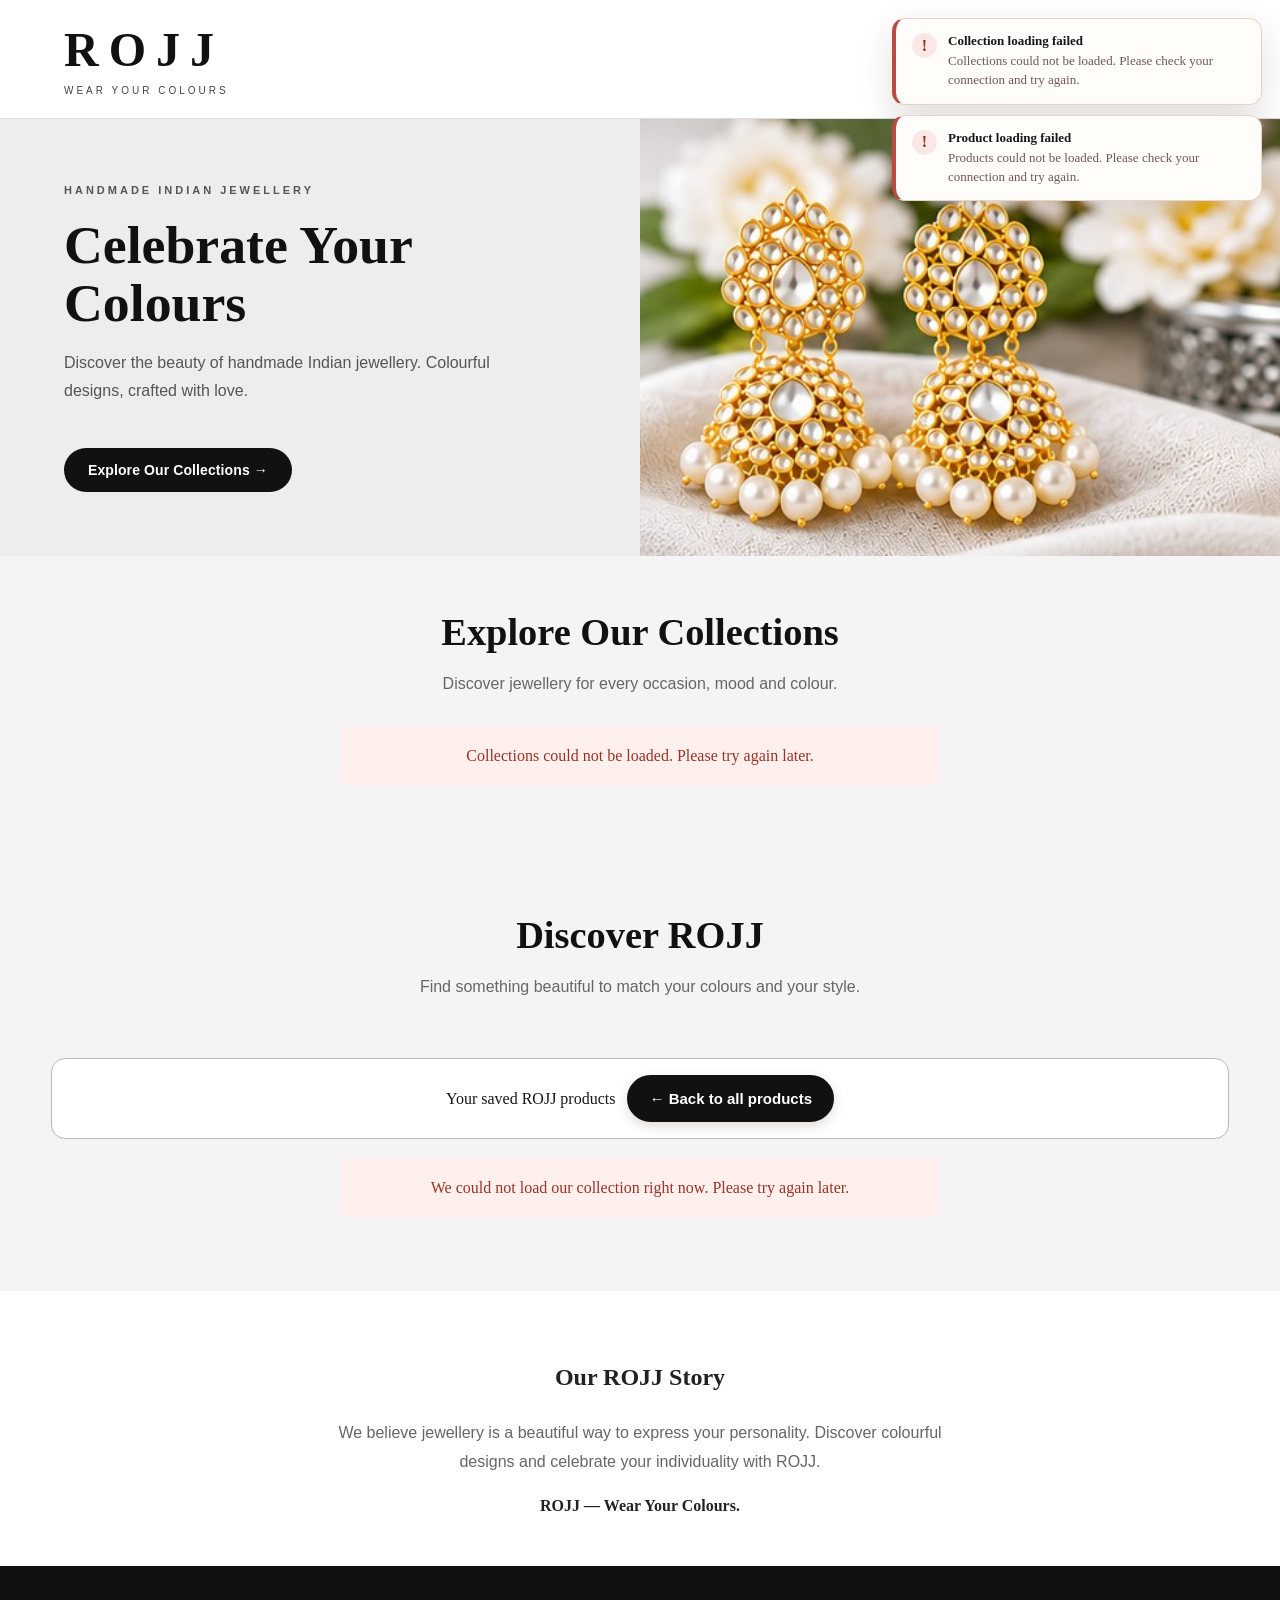
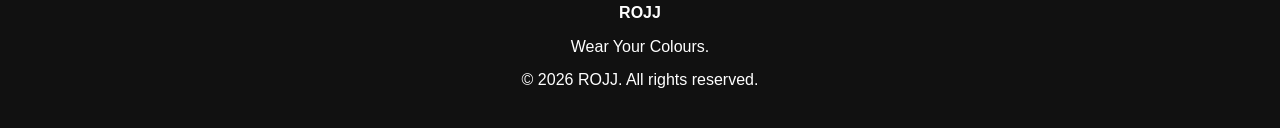
==== commit dc341d77: "Update index.html" ====
--- a/index.html
+++ b/index.html
@@ -966,14 +966,15 @@
 backButton.style.cssText = `
   margin-top:16px;
   padding:12px 32px;
-  border:0;
+  border:1px solid #FFFFFF;
   border-radius:25px;
-  background:#B86F5A;
-  color:white;
+  background:transparent;
+  color:#FFFFFF;
+  font-family:Arial,sans-serif;
   font-size:15px;
   font-weight:600;
   cursor:pointer;
-  box-shadow:0 4px 12px #0003;
+  box-shadow:none;
 `;
 backButton.addEventListener("click", closeViewer);
 
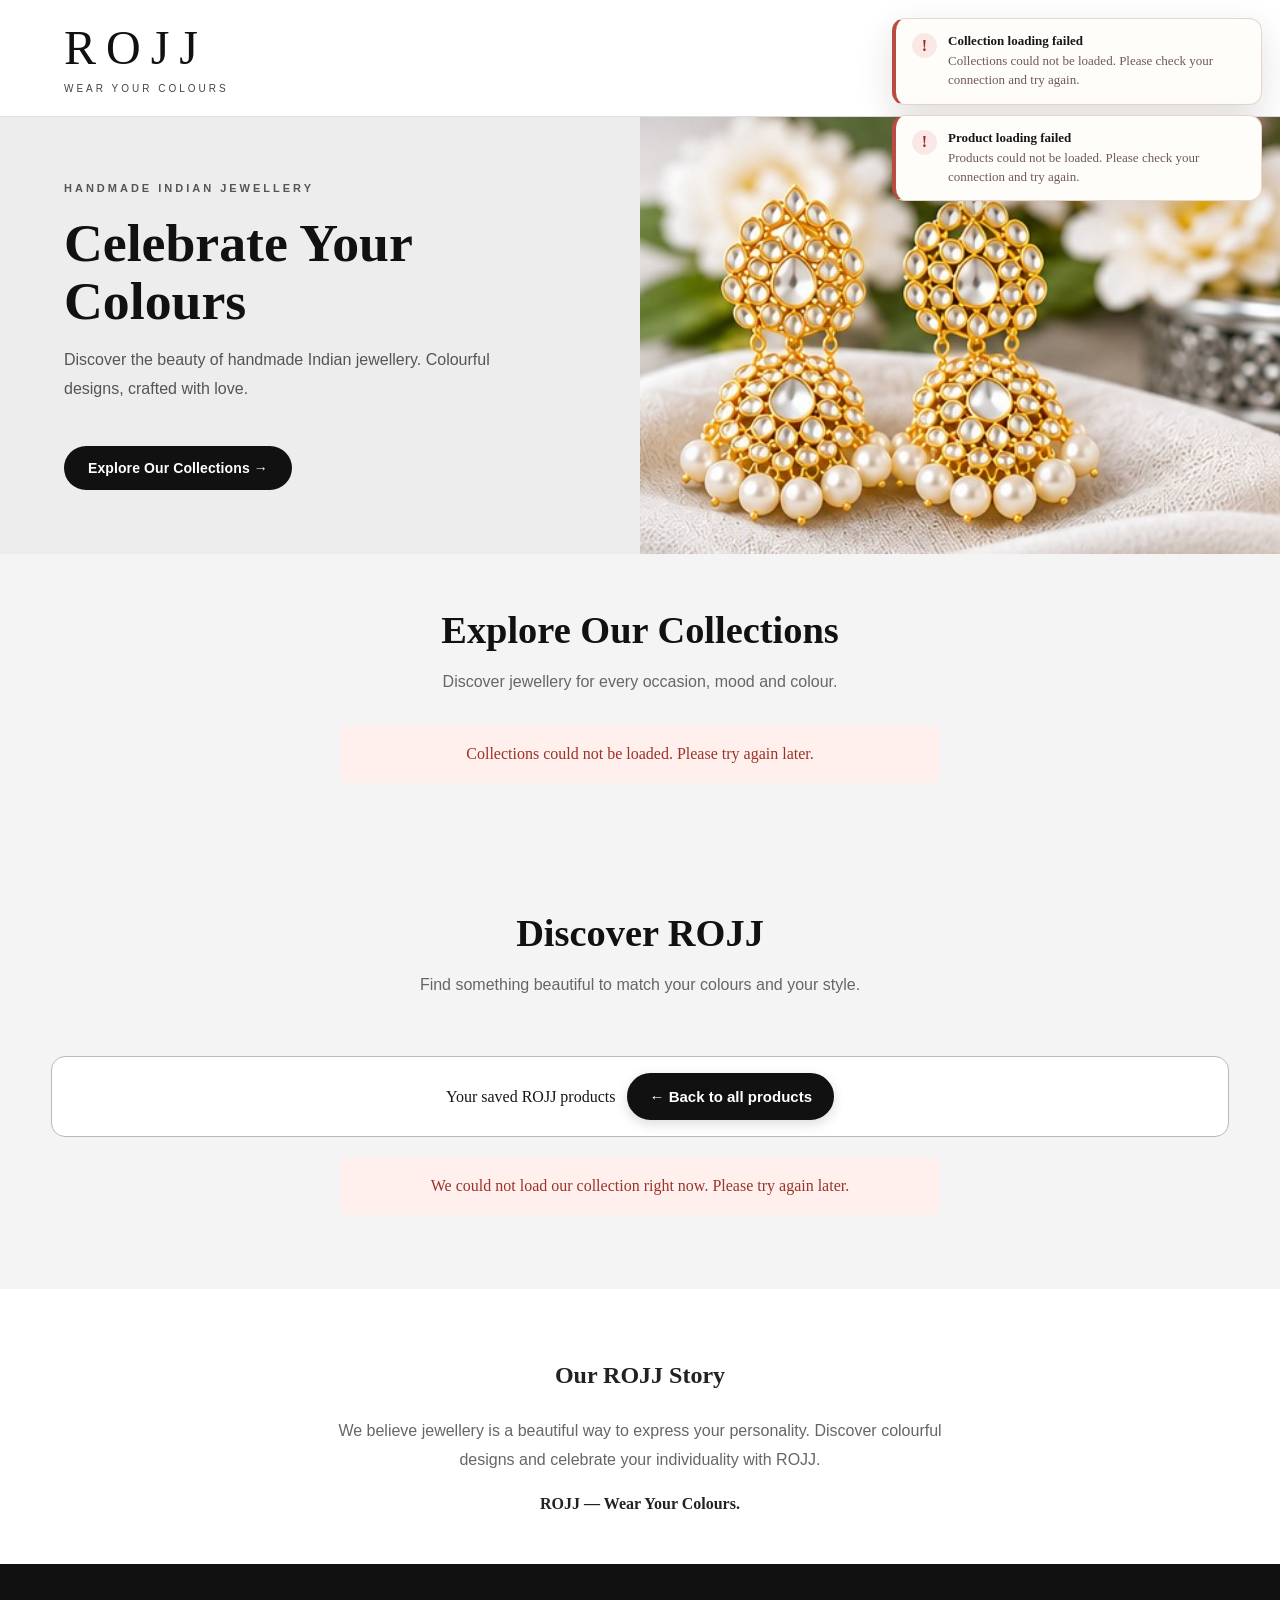
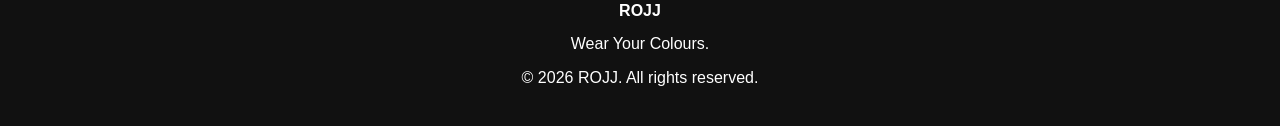
==== commit 78c82e65: "Update index.html" ====
--- a/index.html
+++ b/index.html
@@ -6,13 +6,13 @@
 <meta name="theme-color" content="#F8F4EE">
 <title>ROJJ – Wear Your Colours</title>
 <meta name="description" content="Discover colourful handmade Indian jewellery by ROJJ. Wear Your Colours.">
-
+<link href="https://fonts.googleapis.com/css2?family=Ballet&display=swap" rel="stylesheet">
 <style>
 *{box-sizing:border-box}
 :root{--terracotta:#B86F5A;--rose:#CFA3A0;--brown:#4A3532;--ivory:#F8F4EE;--sand:#EAE1D7;--white:#FFFFFF}
 body{margin:0;font-family:Arial,sans-serif;background:var(--ivory);color:var(--brown)}
 header{padding:22px 20px;text-align:center;background:white;border-bottom:1px solid #eee5dc}
-.logo{margin:0;font-size:42px;letter-spacing:8px;color:var(--terracotta)}
+.logo{font-family:'Ballet',cursive;font-size:76px;font-weight:400;letter-spacing:0;color:#382116;margin:0;line-height:1.1}
 .tagline{margin-top:8px;letter-spacing:3px;font-size:12px}
 .header-actions{display:flex;justify-content:center;margin-top:16px}
 .favourites-top-button{display:inline-flex;align-items:center;gap:8px;border:1px solid var(--rose);background:var(--ivory);color:var(--brown);border-radius:999px;padding:10px 16px;font-weight:bold;cursor:pointer;font-size:14px}
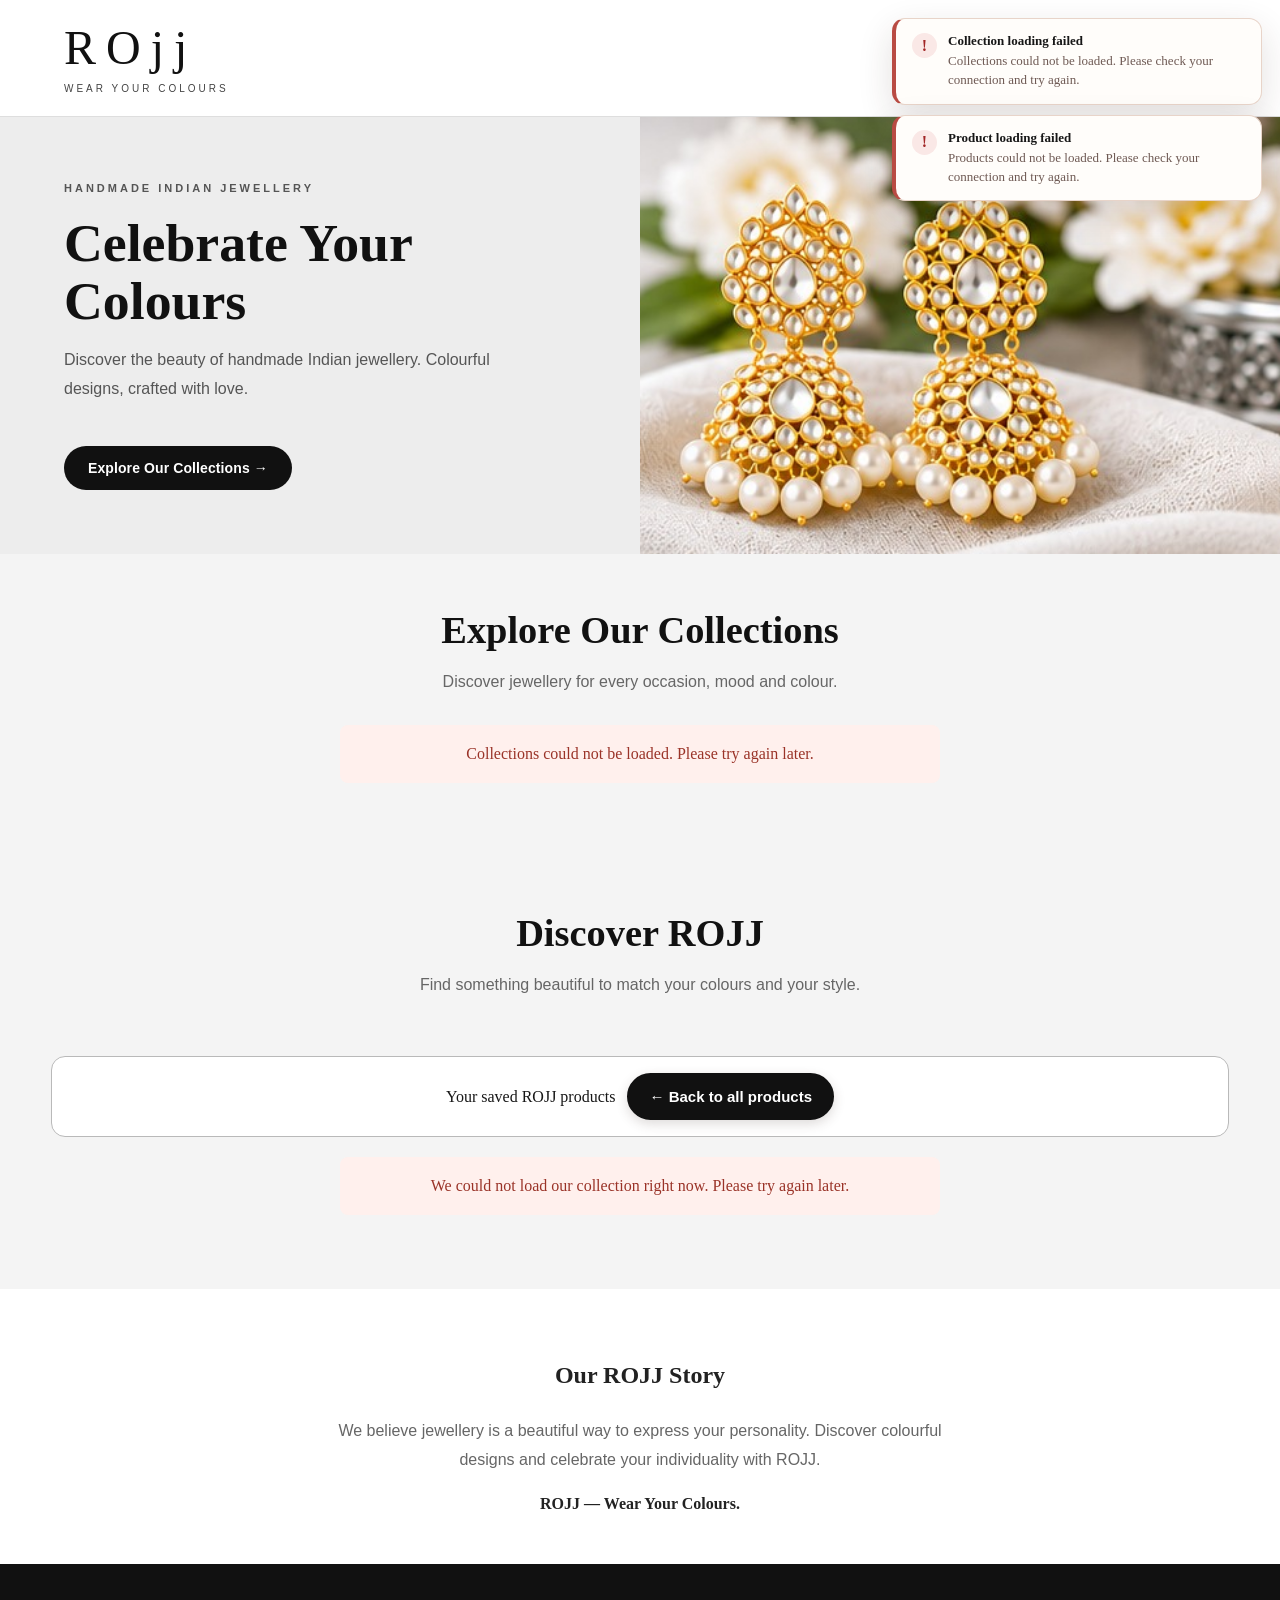
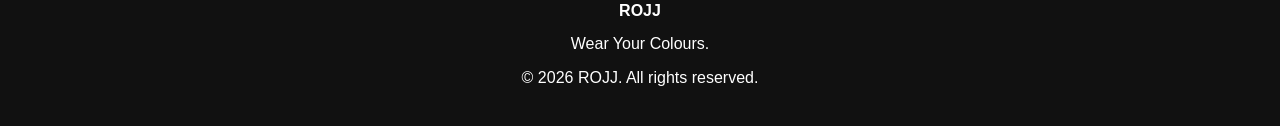
==== commit 5203b2a2: "Update index.html" ====
--- a/index.html
+++ b/index.html
@@ -365,7 +365,7 @@
 <body>
 
 <header>
-  <h1 class="logo">ROJJ</h1>
+  <h1 class="logo">ROjj</h1>
   <div class="tagline">WEAR YOUR COLOURS</div>
   <div class="header-actions">
     <button type="button" class="favourites-top-button" id="my-favourites-button" aria-pressed="false">
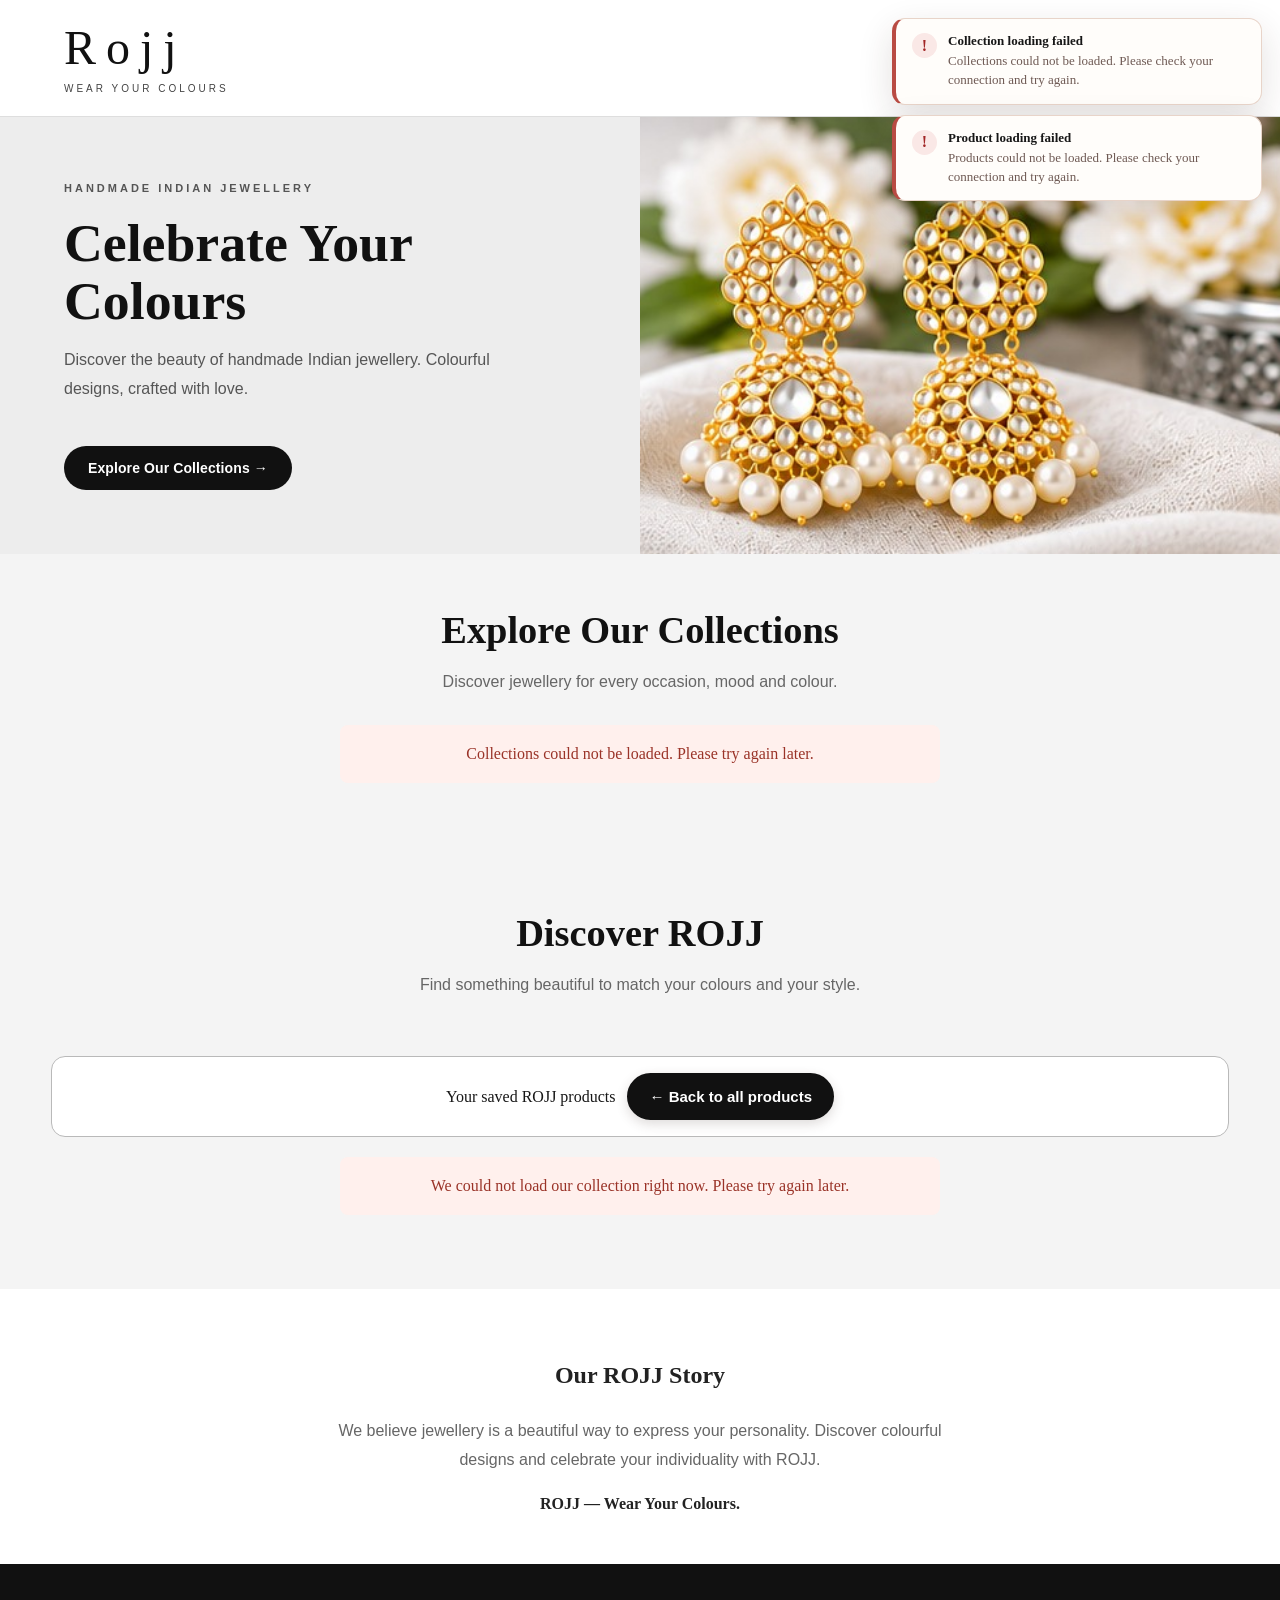
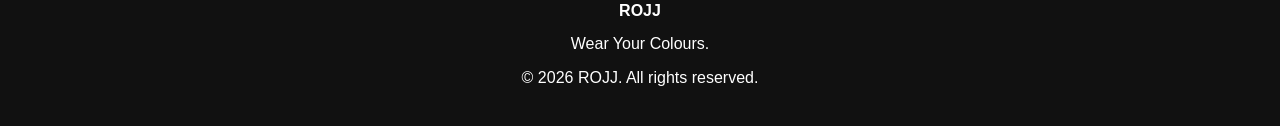
==== commit 016c7155: "Update index.html" ====
--- a/index.html
+++ b/index.html
@@ -330,7 +330,7 @@
 }
 @media(max-width:520px){
  header{padding:16px 14px 58px;text-align:center}
- .logo{font-size:39px;letter-spacing:8px}
+ .logo{font-size:60px;letter-spacing:0}
  .tagline{font-size:9px;letter-spacing:2.5px}
  .header-actions{top:auto;right:50%;bottom:12px;transform:translateX(50%)}
  .favourites-top-button{padding:8px 14px;font-size:12px}
@@ -365,7 +365,7 @@
 <body>
 
 <header>
-  <h1 class="logo">ROjj</h1>
+  <h1 class="logo">Rojj</h1>
   <div class="tagline">WEAR YOUR COLOURS</div>
   <div class="header-actions">
     <button type="button" class="favourites-top-button" id="my-favourites-button" aria-pressed="false">
